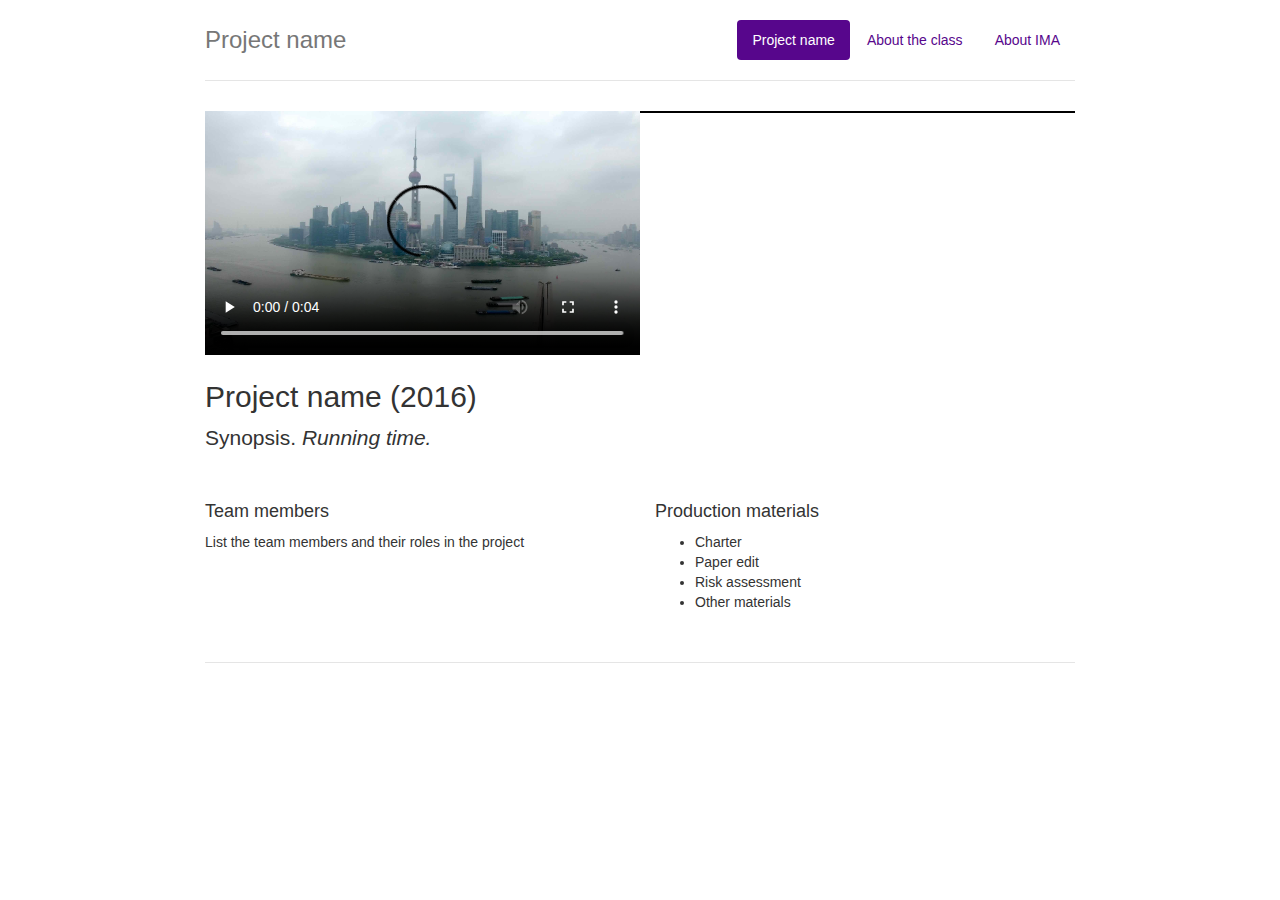
==== side-by-side.html @ 880a502f "First commit" ====
<!DOCTYPE html>
<html lang="en">
  <head>
    <meta charset="utf-8">
    <meta http-equiv="X-UA-Compatible" content="IE=edge">
    <meta name="viewport" content="width=device-width, initial-scale=1">
    <!-- The above 3 meta tags *must* come first in the head; any other head content must come *after* these tags -->
    <meta name="description" content="">
    <meta name="author" content="">

    <title>Class Project - Unmanned Aerial Storytelling</title>

    <!-- Custom styles for this template -->
    <link href="css/uas-template.css" rel="stylesheet">

    <!-- Bootstrap core CSS -->
    <link href="css/bootstrap.css" rel="stylesheet">
    <script src="js/popcorn-complete.js"></script>

  </head>

  <body>

    <div class="container">
      <div class="header clearfix">
        <nav>
          <ul class="nav nav-pills pull-right">
            <li role="presentation" class="active"><a href="#">Project name</a></li>
            <li role="presentation"><a href="http://ima.nyu.sh/unmanned-aerial-storytelling/">About the class</a></li>
            <li role="presentation"><a href="http://ima.nyu.sh">About IMA</a></li>
          </ul>
        </nav>
        <h3 class="text-muted">Project name</h3>
      </div>

<!--The video container -->

      <div class="jumbotron-wider">
    
        <div id="popcorn-container">

<!--The empty DIV is where Popcorn stuff will go -->

 
          <video id="uas-video" controls style="min-width:50%; max-width: 100%" poster="img/poster.jpg">
            <source src="video/placeholder.mp4" type="video/mp4"/>
            <source src="video/placeholder.webm" type="video/webm"/>
          </video>

         <div id="popcorn-sidebox">
          </div>

        </div>

          <h2>Project name (2016)</h2>
          <p class="lead">Synopsis. <em>Running time.</em></p>

      </div>

<!--Below the video container -->

      <div class="row marketing">
        <div class="col-lg-6">
          <h4>Team members</h4>
          <p>List the team members and their roles in the project</p>

        </div>

        <div class="col-lg-6">
          <h4>Production materials</h4>
          <ul>
            <li>Charter</li>
            <li>Paper edit</li>
            <li>Risk assessment</li>
            <li>Other materials</li>
          </ul>
        </div>
      </div>

      <footer class="footer">
        <p></p>
      </footer>

    </div> <!-- /container -->


  </body>

  <script>
document.addEventListener("DOMContentLoaded", function () {
    var pop = Popcorn("#uas-video");
    
 pop.webpage({
    id: "webpages-a",
    start: '.1',
    end: '3',
    src: "https://www.google.com/maps/embed?pb=!1m14!1m12!1m3!1d3078.7386688230326!2d121.52977759420541!3d31.199094475541855!2m3!1f0!2f40.97503941039102!3f0!3m2!1i1024!2i768!4f20!5e1!3m2!1sen!2shk!4v1461424432842",
    target: "popcorn-sidebox",
  });

  pop.webpage({
    id: "webpages-a",
    start: '3.1',
    end: '100',
    src: "https://sketchfab.com/models/e88205007aa34ad588fd721d5176d0a3/embed",
    target: "popcorn-sidebox",
  });

  pop.image({
    start:'100', // Our start time in seconds
    end:'400', // Our end time in seconds
    src: "img/poster.jpg",
    target: "popcorn-sidebox",
    effect: "flip", // Apply a CSS class to the target container
    /* applyclass: "flip, black, move_down", // Specify which CSS class */
  });

});
</script>

</html>
---- css/uas-template.css ----
/* Space out content a bit */
body {
  padding-top: 20px;
  padding-bottom: 20px;
}

/* Stuff to make Popcorn overlay work */

video {
  z-index: -1;
  -webkit-backface-visibility: hidden;
  width: 50%;
}

#popcorn-container {
}

#popcorn-sidebox {
  height: 100%;
  width: 50%;
  float: right;
  border: 1px solid black;
}
#popcorn-sidebox-full {
  min-height:100px;
  height: 100%;
  width: 100%;
  float: right;
  border: 1px solid black;
}
#popcorn-area {
  height: .1px;
  width: 100%;
}

#popcorn-sidebox img {
  z-index: 3;
  max-width: 100%;
}

#popcorn-sidebox-full img {
  z-index: 3;
  max-width: 100%;
}

#popcorn-area img {
  z-index: 3;
  max-width: 100%;
}
.extra-content {
  opacity: .5;
  -webkit-transition: all .5s ease-in-out;
  -moz-transition: all .5s ease-in-out;
  -o-transition: all .5s ease-in-out;
  transition: all .5s ease-in-out;
}

.full {
  width: 100%;
  height: 100%;
}

/* Everything but the jumbotron gets side spacing for mobile first views */
.header,
.marketing,
.footer {
  padding-right: 15px;
  padding-left: 15px;
}

/* Custom page header */
.header {
  padding-bottom: 20px;
  border-bottom: 1px solid #e5e5e5;
}
/* Make the masthead heading the same height as the navigation */
.header h3 {
  margin-top: 0;
  margin-bottom: 0;
  line-height: 40px;
}

/* Custom page footer */
.footer {
  padding-top: 19px;
  color: #777;
  border-top: 1px solid #e5e5e5;
}

/* Customize container */
@media (min-width: 768px) {
  .container {
    max-width: 900px;
  }
}
.container-narrow > hr {
  margin: 30px 0;
}

/* Main marketing message and sign up button */
.jumbotron {
  border-bottom: 1px solid #e5e5e5;

}
.jumbotron .btn {
  padding: 14px 24px;
  font-size: 21px;
}

/* Supporting marketing content */
.marketing {
  margin: 40px 0;
}
.marketing p + h4 {
  margin-top: 28px;
}

/* Responsive: Portrait tablets and up */
@media screen and (min-width: 768px) {
  /* Remove the padding we set earlier */
  .header,
  .marketing,
  .footer {
    padding-right: 0;
    padding-left: 0;
  }
  /* Space out the masthead */
  .header {
    margin-bottom: 30px;
  }
  /* Remove the bottom border on the jumbotron for visual effect */
  .jumbotron {
    border-bottom: 0;
  }
}
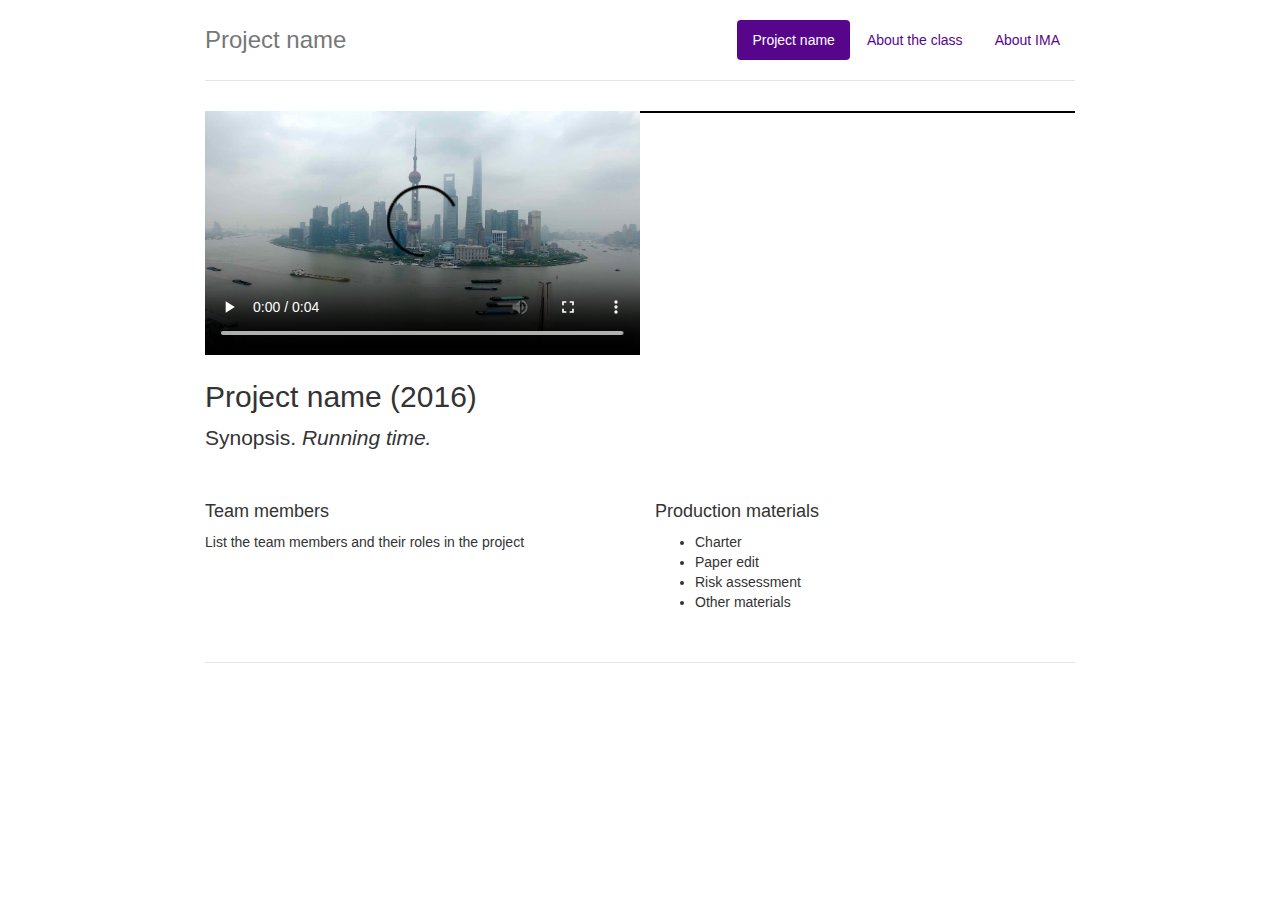
==== commit b866dfb7: "quick tweak" ====
--- a/side-by-side.html
+++ b/side-by-side.html
@@ -95,7 +95,7 @@
     id: "webpages-a",
     start: '.1',
     end: '3',
-    src: "https://www.google.com/maps/embed?pb=!1m14!1m12!1m3!1d3078.7386688230326!2d121.52977759420541!3d31.199094475541855!2m3!1f0!2f40.97503941039102!3f0!3m2!1i1024!2i768!4f20!5e1!3m2!1sen!2shk!4v1461424432842",
+    src: "embed.html",
     target: "popcorn-sidebox",
   });
 
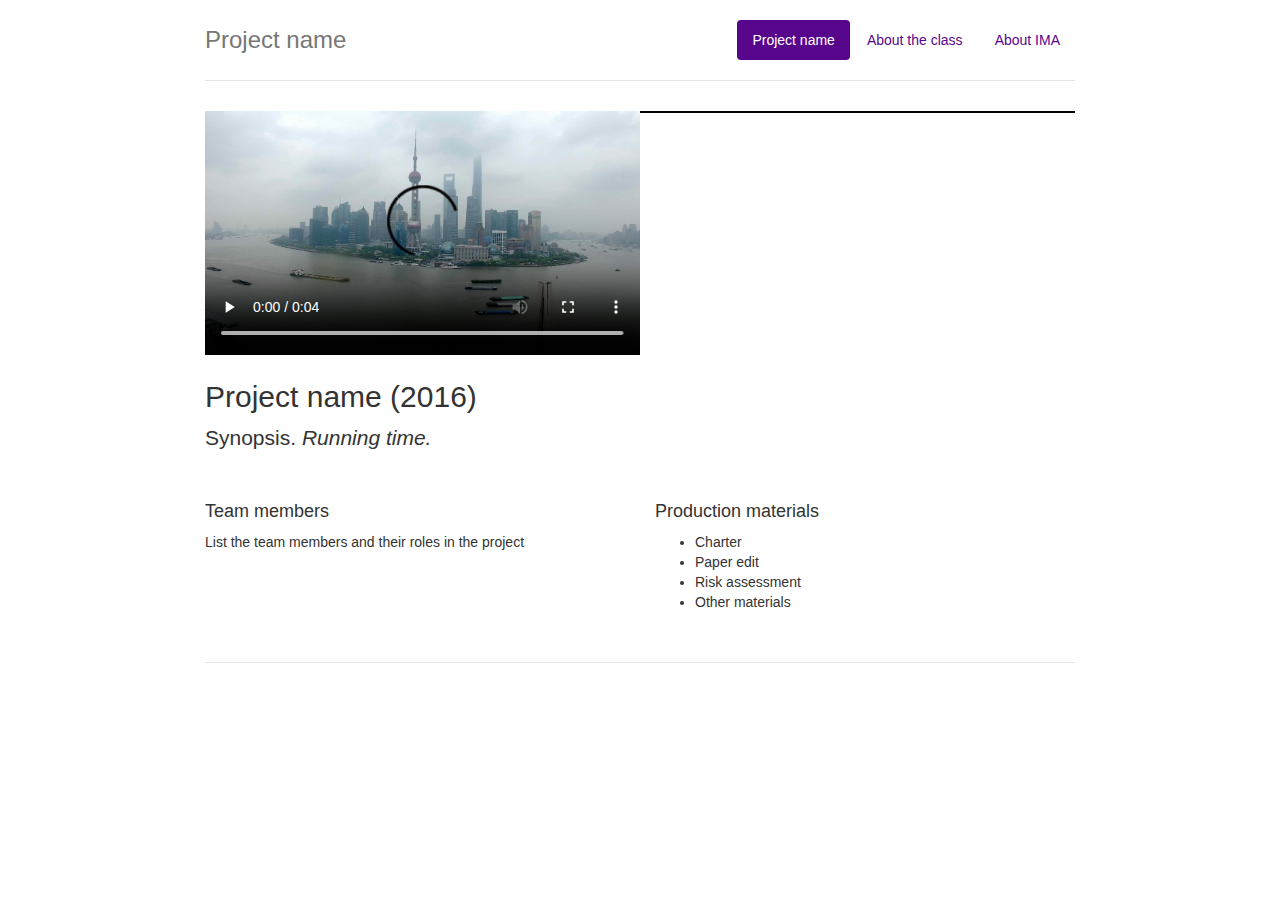
==== commit ea30ef10: "come on already" ====
--- a/side-by-side.html
+++ b/side-by-side.html
@@ -93,9 +93,9 @@
     
  pop.webpage({
     id: "webpages-a",
-    start: '.1',
+    start: '1',
     end: '3',
-    src: "embed.html",
+    src: "https://benrito.github.io/uas-final-template/side-by-side/embed.html",
     target: "popcorn-sidebox",
   });
 
